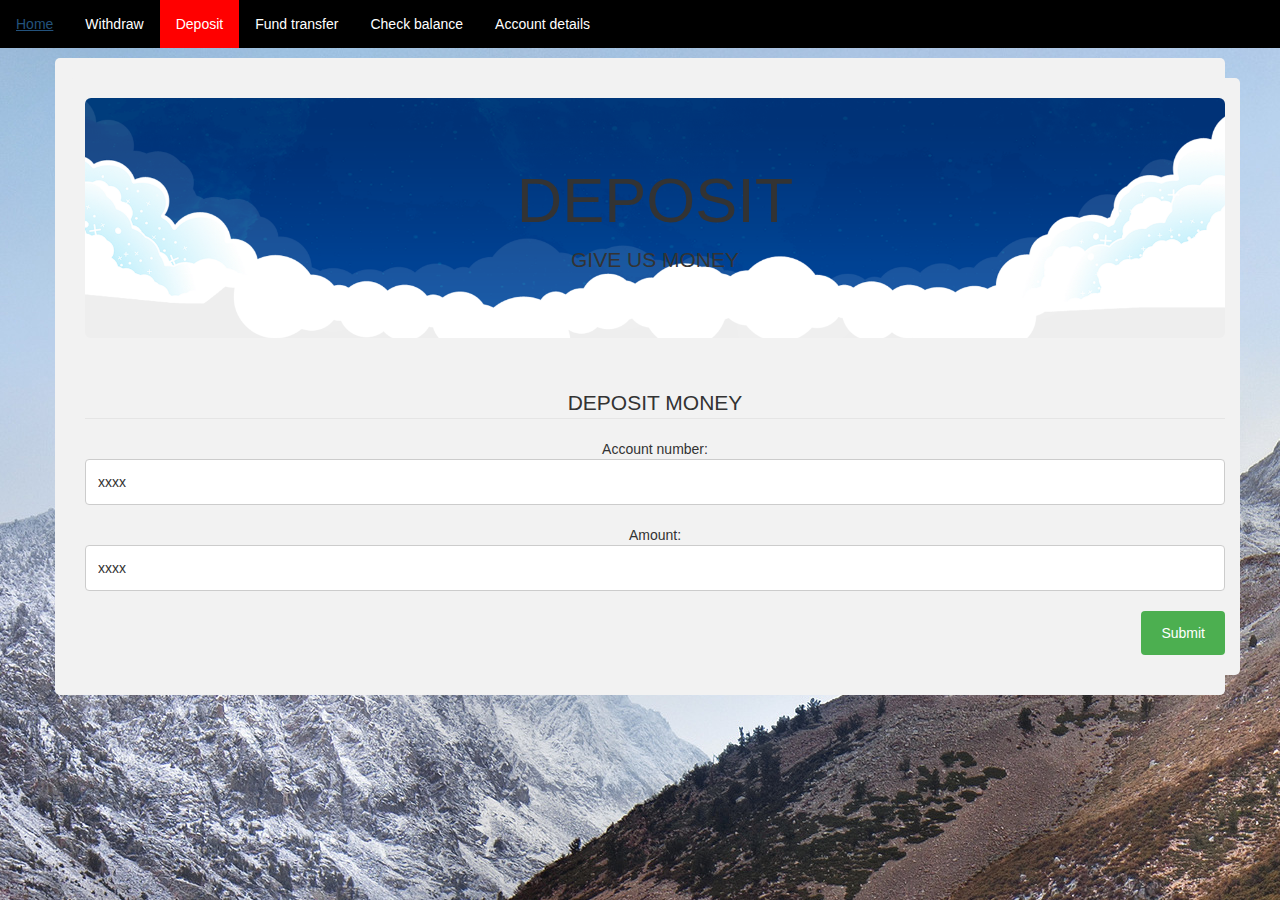
==== Bank app/deposit.html @ 2acf8702 "first commit" ====
<!DOCTYPE html>
<html lang="en">
<head>
  <link rel="stylesheet" href="style.css">
        
                
    <meta charset="UTF-8">
    <meta name="viewport" content="width=device-width, initial-scale=1.0">
    <meta http-equiv="X-UA-Compatible" content="ie=edge">
    <link rel="stylesheet" href="https://maxcdn.bootstrapcdn.com/bootstrap/3.4.0/css/bootstrap.min.css">
    <script src="https://ajax.googleapis.com/ajax/libs/jquery/3.3.1/jquery.min.js"></script>
    <script src="https://maxcdn.bootstrapcdn.com/bootstrap/3.4.0/js/bootstrap.min.js"></script>
    <title>Index</title>
</head>
<body background="wp.jpg">
        <ul>
                <li><a href="index.html">Home</a></li>
                <li><a href="withdraw.html">Withdraw</a></li>
                <li><a href="deposit.html" class="active">Deposit</a></li>
                <li><a href="trans.html">Fund transfer</a></li>
                <li><a href="bal.html">Check balance</a></li>
                <li><a href="details.html">Account details</a></li>
              </ul>
<div class="container" align="center">
        <div class="container">
                <div class="jumbotron">
                  <h1>DEPOSIT</h1> 
                  <p>GIVE US MONEY</p> 
                </div>
                <form action="/action_page.php">
                    <br> 
                    <fieldset>
                      <legend>DEPOSIT MONEY</legend>
                      Account number:<br>
                      <input type="text" name="name" value="xxxx"><br><br>
                      Amount:<br>
                      <input type="text" name="name" value="xxxx"><br><br>
                     
                      <input type="submit" value="Submit">
                    </fieldset>
                  </form>
                  
      </div>

      
    
</body>
</html>
---- Bank app/style.css ----
ul {
    list-style-type: none;
    margin: 0;
    padding: 0;
    overflow: hidden;
    background-color: rgb(0, 0, 0)
  }
  
  li {
    float: left;
  }
  
  li a {
    display: inline-block;
    color: white;
    text-align: center;
    padding: 14px 16px;
    text-decoration: none;
  }
  li a:hover {
    background-color: rgb(27, 24, 207))17, 17, 17);
  }
  
  .active {
    background-color: rgb(78, 17, 247)(68, 0, 255);
  }

  /* Style inputs, select elements and textareas */
 
  input[type=radio], select, textarea{
width: 100%;
padding: 12px;
border: 1px solid #ccc;
border-radius: 4px;
box-sizing: border-box;
resize: vertical;}
input[type=date], select, textarea{
    width: 100%;
    padding: 12px;
    border: 1px solid #ccc;
    border-radius: 4px;
    box-sizing: border-box;
    resize: vertical;
  } input[type=email], select, textarea{
    width: 100%;
    padding: 12px;
    border: 1px solid #ccc;
    border-radius: 4px;
    box-sizing: border-box;
    resize: vertical;
  }
  input[type=text], select, textarea{
    width: 100%;
    padding: 12px;
    border: 1px solid #ccc;
    border-radius: 4px;
    box-sizing: border-box;
    resize: vertical;
  }
  
  /* Style the label to display next to the inputs */
  label {
    padding: 12px 12px 12px 0;
    display: inline-block;
  }
  
  /* Style the submit button */
  input[type=submit] {
    background-color: #4CAF50;
    color: white;
    padding: 12px 20px;
    border: none;
    border-radius: 4px;
    cursor: pointer;
    float: right;
  }
  
  /* Style the container */
  .container {
    border-radius: 5px;
    background-color: #f2f2f2;
    padding: 20px;
  }
  
  /* Floating column for labels: 25% width */
  .col-25 {
    float: left;
    width: 25%;
    margin-top: 6px;
  }
  
  /* Floating column for inputs: 75% width */
  .col-75 {
    float: left;
    width: 75%;
    margin-top: 6px;
  }
  
  /* Clear floats after the columns */
  .row:after {
    content: "";
    display: table;
    clear: both;
  }
  
  /* Responsive layout - when the screen is less than 600px wide, make the two columns stack on top of each other instead of next to each other */
  @media screen and (max-width: 600px) {
    .col-25, .col-75, input[type=submit] {
      width: 100%;
      margin-top: 0;
    }
  }
           
                  .jumbotron {
      margin-bottom: 0px;
      background-image: url(banner.png);
      background-position: 0% 25%;
      background-size: cover;
      background-repeat: no-repeat;
      color: rgb(255, 255, 255) 255, 255, 0);
      text-shadow: rgb(243, 243, 243)43, 243, 243) 0.3em 0.3em 0.3em;
  }
  input[type=search] {
    border: 1px dotted #999;
    border-radius: 0;
  
    -webkit-appearance: none;
  }

  .active {
    background-color: red;
  }
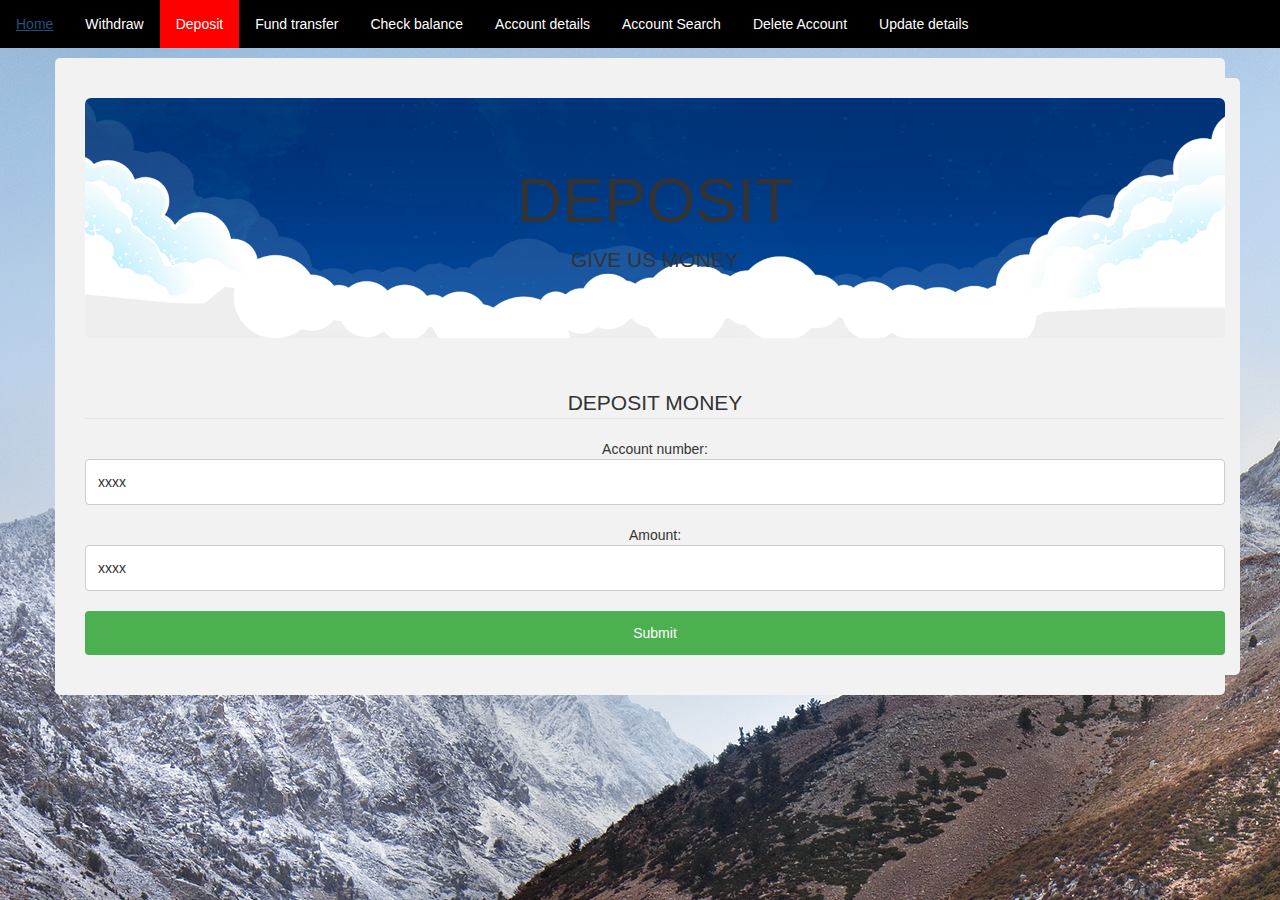
==== commit 6708beac: "added new files" ====
--- a/Bank app/deposit.html
+++ b/Bank app/deposit.html
@@ -20,6 +20,9 @@
                 <li><a href="trans.html">Fund transfer</a></li>
                 <li><a href="bal.html">Check balance</a></li>
                 <li><a href="details.html">Account details</a></li>
+                <li><a href="searchaccount.html">Account Search</a></li>
+                <li><a href="deleteaccount.html">Delete Account</a></li>
+                <li><a href="update.html">Update details</a></li>
               </ul>
 <div class="container" align="center">
         <div class="container">
--- a/Bank app/style.css
+++ b/Bank app/style.css
@@ -41,7 +41,7 @@
     border-radius: 4px;
     box-sizing: border-box;
     resize: vertical;
-  } input[type=email], select, textarea{
+  } input[type=submit], select, textarea{
     width: 100%;
     padding: 12px;
     border: 1px solid #ccc;
